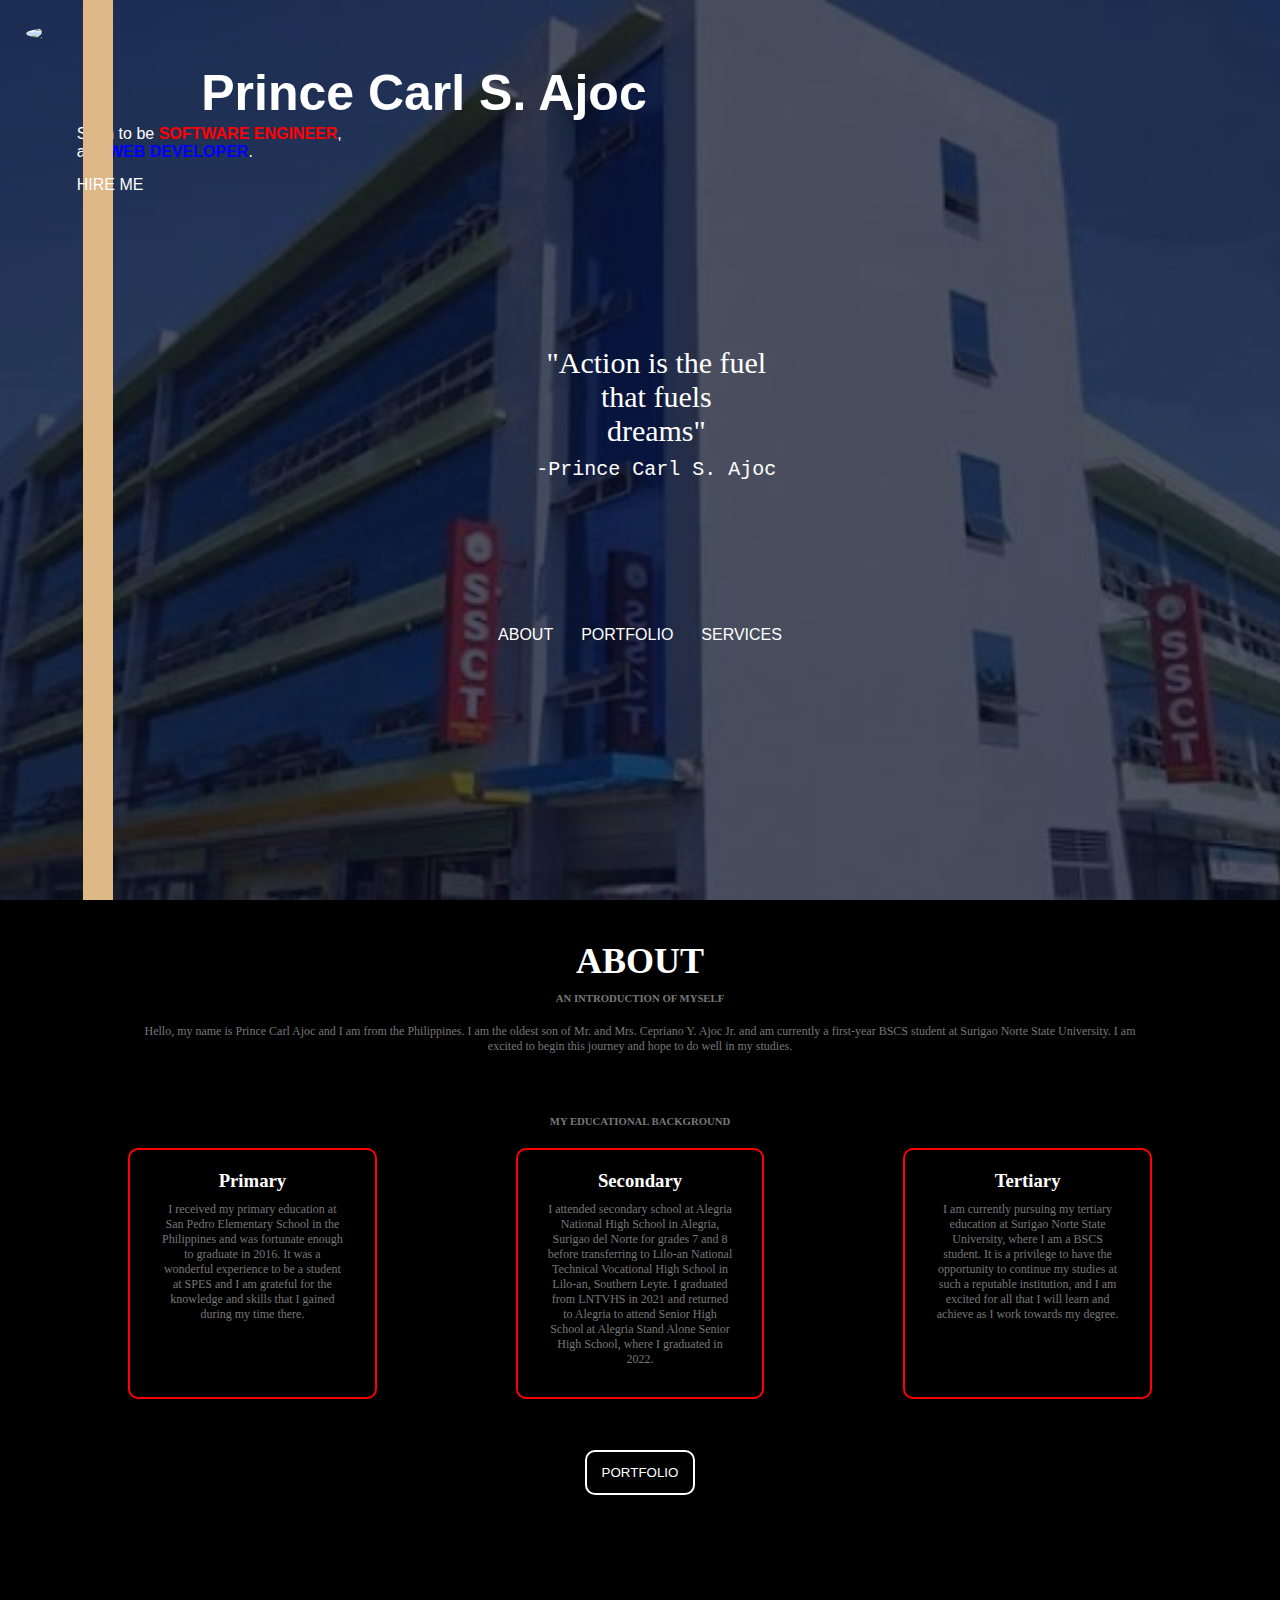
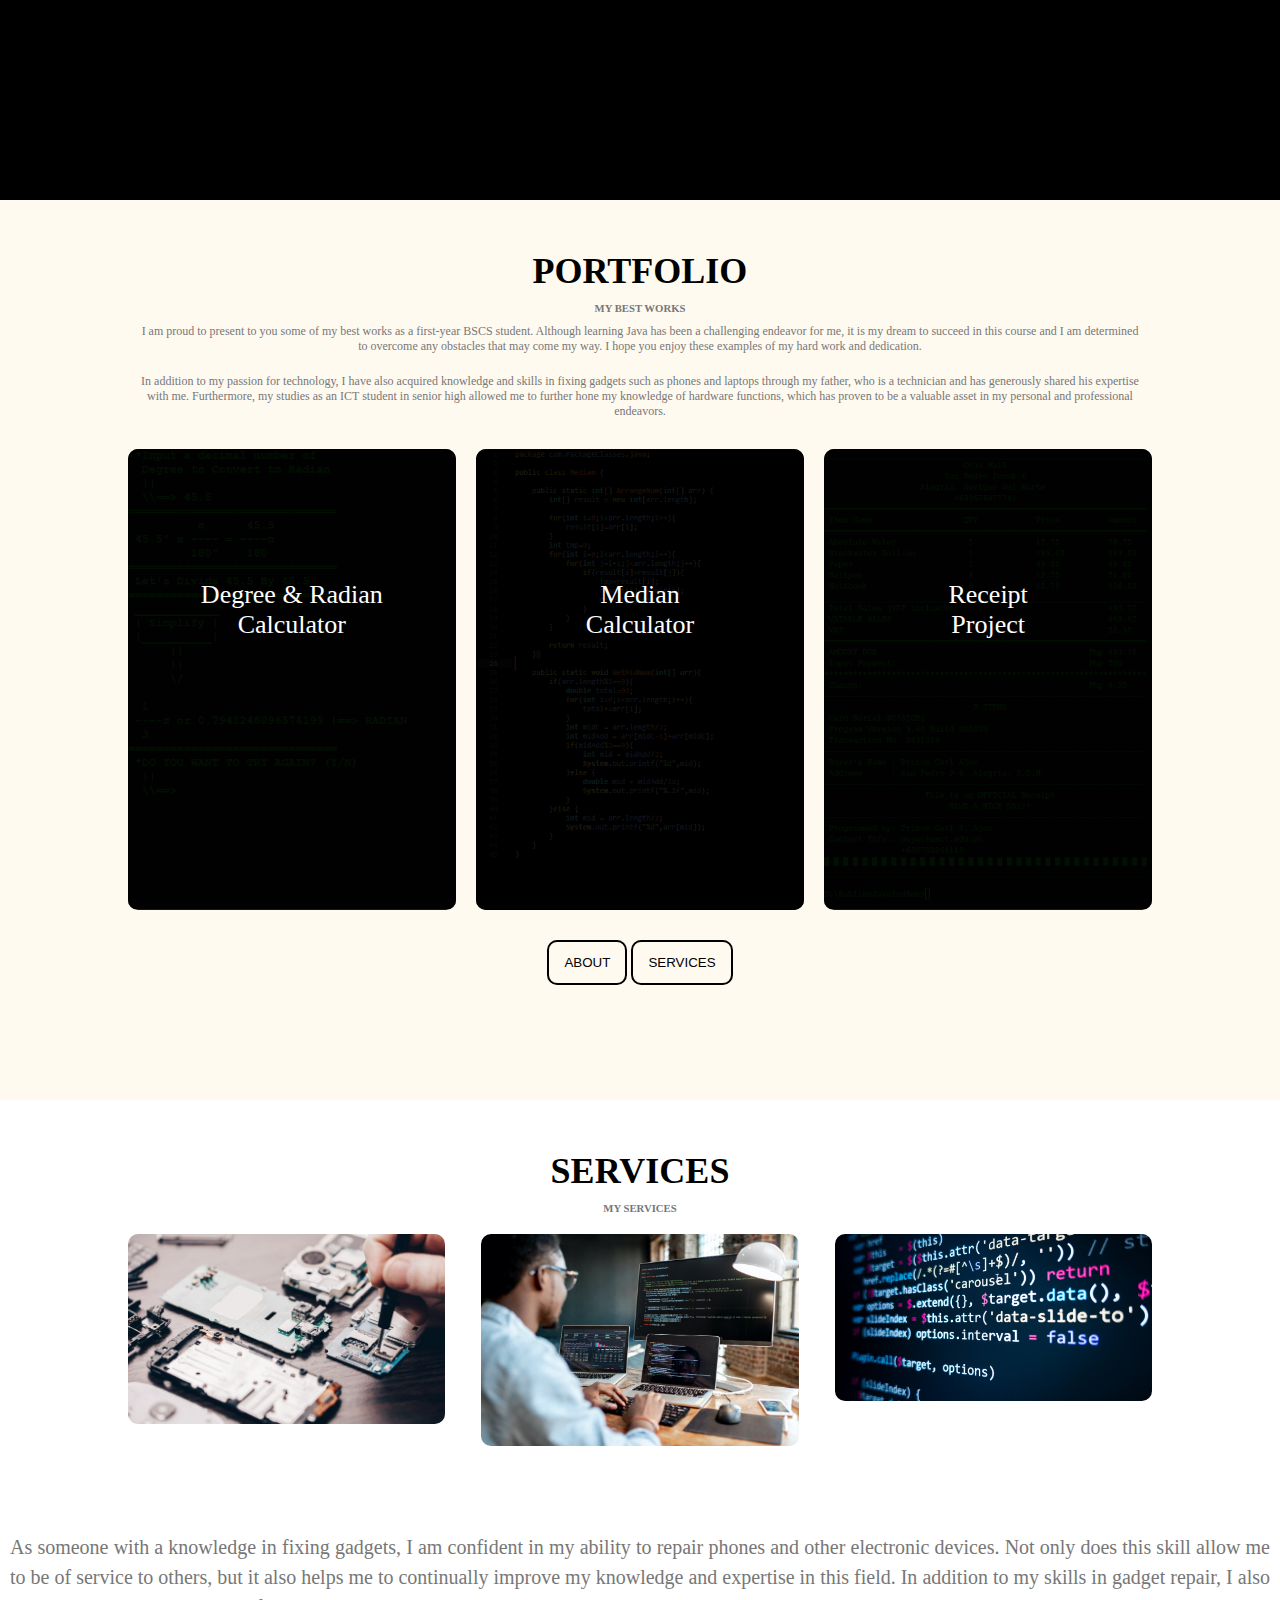
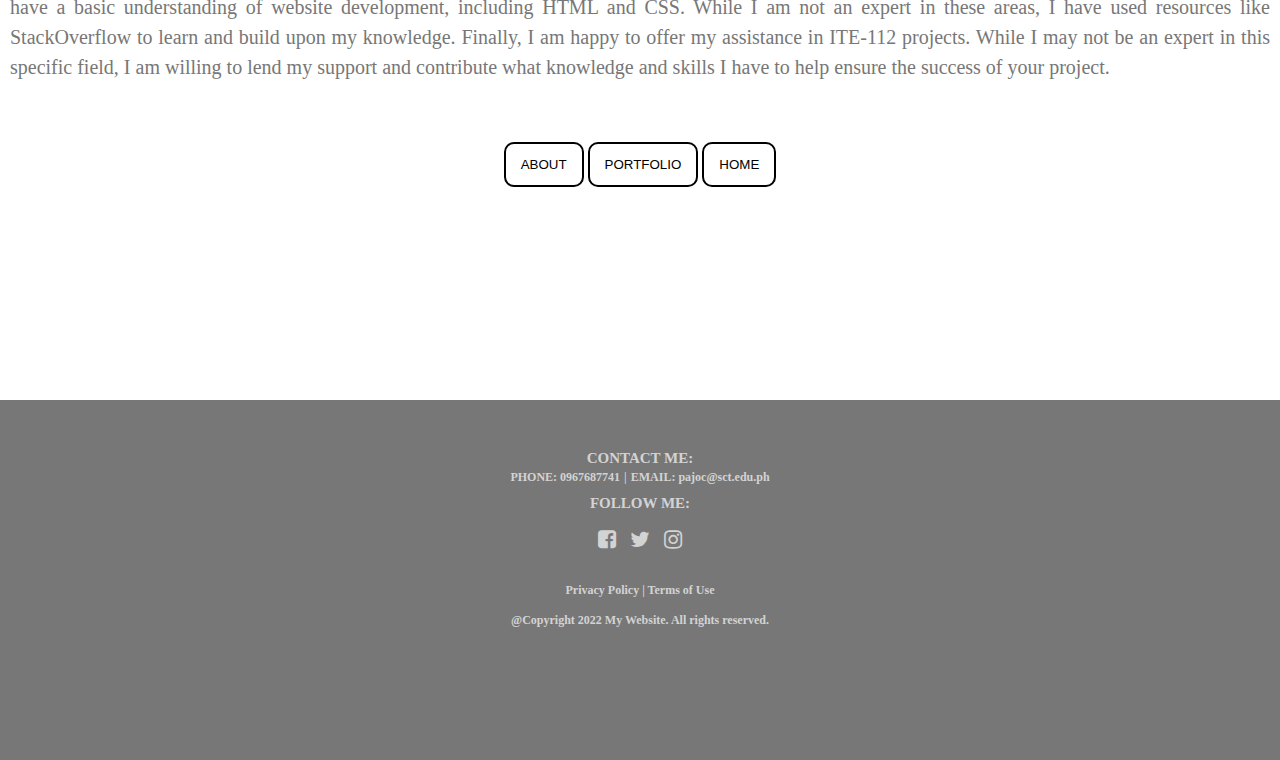
==== index.html @ 29563693 "Added new files" ====
<!DOCTYPE html>
<html>
<head>
	<meta charset="utf-8">
	<meta name="viewport" content="width=device-width, initial-scale=1">
	<link rel="stylesheet" type="text/css" href="style.css">
	<link rel="shortcut icon" type="image/x-icon" href="img/logo.png"/>
	<link rel="stylesheet" href="https://stackpath.bootstrapcdn.com/font-awesome/4.7.0/css/font-awesome.min.css">
	<title>My Profile</title>
</head>
<body>

	<!-- home section -->

	<section id="home" class="home"> <div class="line"></div> <img
	id="imagePro" src="img/mypic2.jpg"> <nav> <div class="top-nav-links">
	<h1 class="name">Prince Carl S. Ajoc</h1> <p class="intro">Soon to be
	<span class="pColor">SOFTWARE ENGINEER</span>,<br>and <span
	class="pColor2">WEB DEVELOPER</span>.</p> <a id="hire-me-link"
	href="Hire Me.html">HIRE ME</a> </div> <p class="motto">"Action is the
	fuel<br>that fuels<br>dreams"<br><span class="me">-Prince Carl S.
	Ajoc</span></p> </nav>

		<center>
				<div class="down-nav-links">
					<ul>
						<li><a href="#about">ABOUT</a></li>
						<li><a href="#portfolio">PORTFOLIO</a></li>
						<li><a href="#services">SERVICES</a></li>
					</ul>
				</div>
			</center>
	</section>


	<!-- about section -->


	<section id="about" class="about">
		<div class="section">
			<h1>ABOUT</h1>
			<h6>AN INTRODUCTION OF MYSELF</h3>
			<div class="my-self">
				<p class="text">Hello, my name is Prince Carl Ajoc and I am from the Philippines. I am the oldest son of Mr. and Mrs. Cepriano Y. Ajoc Jr. and am currently a first-year BSCS student at Surigao Norte State University. I am excited to begin this journey and hope to do well in my studies.</p>
			</div>

			<h6>MY EDUCATIONAL BACKGROUND</h6>
			<div class="row">
				<div class="edu-col">
					<h3>Primary</h3>
					<p class="text">I received my primary education at San Pedro Elementary School in the Philippines and was fortunate enough to graduate in 2016. It was a wonderful experience to be a student at SPES and I am grateful for the knowledge and skills that I gained during my time there.</p>
				</div>
				<div class="edu-col">
					<h3>Secondary</h3>
					<p class="text">I attended secondary school at Alegria National High School in Alegria, Surigao del Norte for grades 7 and 8 before transferring to Lilo-an National Technical Vocational High School in Lilo-an, Southern Leyte. I graduated from LNTVHS in 2021 and returned to Alegria to attend Senior High School at Alegria Stand Alone Senior High School, where I graduated in 2022.</p>
				</div>
				<div class="edu-col">
					<h3>Tertiary</h3>
					<p class="text">I am currently pursuing my tertiary education at Surigao Norte State University, where I am a BSCS student. It is a privilege to have the opportunity to continue my studies at such a reputable institution, and I am excited for all that I will learn and achieve as I work towards my degree.</p>
				</div>
			</div>
			<div>
				<a href="#portfolio"><button class="btn">PORTFOLIO</button></a></button>
			</div>
		</div>
	</section>


	<!-- Portfolio -->

	<section id="portfolio" class="portfolio">

		<div class="section1">
			
			<h1>PORTFOLIO</h1>
			<h6>MY BEST WORKS</h6>
			<p class="text">I am proud to present to you some of my best works as a first-year BSCS student. Although learning Java has been a challenging endeavor for me, it is my dream to succeed in this course and I am determined to overcome any obstacles that may come my way. I hope you enjoy these examples of my hard work and dedication.</p>

			<p class="text">In addition to my passion for technology, I have also acquired knowledge and skills in fixing gadgets such as phones and laptops through my father, who is a technician and has generously shared his expertise with me. Furthermore, my studies as an ICT student in senior high allowed me to further hone my knowledge of hardware functions, which has proven to be a valuable asset in my personal and professional endeavors.</p>
			<div class="row">
				<div class="profile-col">
					<img src="img/Degree&Radian Calcu.png">
					<div class="layer">
						<h3>Degree & Radian<br>Calculator</h3>
					</div>
				</div>
				<div class="profile-col">
					<img src="img/Median.png">
					<div class="layer">
						<h3>Median<br>Calculator</h3>
					</div>
				</div>
				<div class="profile-col">
					<img src="img/ReceiptProj.png">
					<div class="layer">
						<h3>Receipt<br>Project</h3>
					</div>
				</div>
			</div>
			<a href="#about"><button class="btn">ABOUT</button></a></button>
			<a href="#services"><button class="btn">SERVICES</button></a></button>
		</div>
	</section>

	<!-- --------------- Services ------------- -->

	<section id="services" class="services">
		<div class="section2">
			<h1>SERVICES</h1>
			<h6>MY SERVICES</h6>
			<div class="row">
				<div class="serv-col">
					<img src="img/cp repiar.jpg">
				</div>
				<div class="serv-col">
					<img src="img/web development services.jpg">
				</div>
				<div class="serv-col">
					<img src="img/javaCoding.jpg">
				</div>
			</div>
			<div class="row">
				
			</div>
		</div>
		<div class="my-service">
			<p class="text1">As someone with a knowledge in fixing gadgets, I am confident in my ability to repair phones and other electronic devices. Not only does this skill allow me to be of service to others, but it also helps me to continually improve my knowledge and expertise in this field. In addition to my skills in gadget repair, I also have a basic understanding of website development, including HTML and CSS. While I am not an expert in these areas, I have used resources like StackOverflow to learn and build upon my knowledge. Finally, I am happy to offer my assistance in ITE-112 projects. While I may not be an expert in this specific field, I am willing to lend my support and contribute what knowledge and skills I have to help ensure the success of your project.</p>
			<center>
				<a href="#about"><button class="btn">ABOUT</button></a></button>
				<a href="#portfolio"><button class="btn">PORTFOLIO</button></a></button>
				<a href="#home"><button class="btn">HOME</button></a></button>
			</center>
		</div>
	</section>


<!-- ------------------ footer ----------------------- -->

	<footer>
		<center>
			<div class="foot">
				<h4>CONTACT ME:</h5>
				<p>PHONE: 0967687741</p>
				<p>|</p>
				<p>EMAIL: pajoc@sct.edu.ph</p>
				<h4>FOLLOW ME:</h5>
				<a href="https://www.facebook.com/profile.php?id=100079654455077"><i class="fa fa-facebook-square fa-lg"></i></a>
				<a href="https://twitter.com/Ching_Nguy"><i class="fa fa-twitter fa-lg"></i></a>
				<a href="https://www.instagram.com/_lovepikachu_143/"><i class="fa fa-instagram fa-lg"></i></a>
				<h6><a href="Hire Me.html">Privacy Policy</a> | <a href="Hire Me.html">Terms of Use</a></h6>
				<h6>@Copyright 2022 My Website. All rights reserved.</h6>
			</div>
		</center>
	</footer>


<!-- ---------------- javascript ----------------- -->


</body>
</html>
---- style.css ----
*{
	margin: 0;
	padding: 0;
}

html {
	scroll-behavior: smooth;
}

.home {
	min-height: 100vh;
	width: 100%;
	background-image: linear-gradient(rgba(4,9,30,0.7),rgba(4,9,30,0.7)),url(img/BG.jpg);
	background-position: center;
	background-size: cover;
	position: relative;
}

.line {
	border-left: 30px solid burlywood;
	height: 100%;
	position: absolute;
	left: 6.5%;
}

#imagePro {
	padding: 2%;
	float: left;
	width: 150px;
	border-radius: 100%;
	position: relative;
}

nav {
	padding-top: 5%;
	padding-left: 6%;
}

.name {
	color: white;
	font-size: 50px;
	font-family: sans-serif;
	margin-bottom: 3px;
}

 .intro {
	margin-bottom: 15px;
	font-family: sans-serif;
	color: white;
}

.pColor {
	color: red;
	font-weight: bold;
}

.pColor2 {
	color: blue;
	font-weight: bold;
}

#hire-me-link {
	text-decoration: none;
	font-family: sans-serif;
	color: white;
	position: relative;
	display: inline-block;
}

#hire-me-link::after {
	content: '';
	width: 0%;
	height: 2px;
	background: #f44336;
	display: block;
	margin: auto;
	transition: 0.4s;
}

#hire-me-link:hover:after {
	width: 100%;
}

.motto{
    position: absolute;
    color: white;
    text-align: center;
    margin: 150px 35.9%;
    font-size: 30px;
    font-family: cursive;
}

.me {
	font-size: 20px;
	font-family: monospace;
}

.down-nav-links {
	margin-top: 33%;
	flex: 1;
}

.down-nav-links ul li {
	list-style: none;
	display: inline-block;
	padding: 8px 12px;
	position: relative;
}

.down-nav-links ul li a {
	color: white;
	font-family: sans-serif;
	text-decoration: none;
}

.down-nav-links ul li::after {
	content: '';
	width: 0%;
	height: 2px;
	background: #f44336;
	display: block;
	margin: auto;
	transition: 0.4s;
}

.down-nav-links ul li:hover:after {
	width: 100%;
}

@media(max-width: 1000px) {
	.down-nav-links {
		margin-top: 120%;
	}
}

@media(max-width: 700px) {

	nav {
		padding-top: 15%;
	}

	.line {
		margin-left: 11px;
	}

	#imagePro {
		margin-top: 9%;
		width: 100px;
	}

	.motto{
		margin-left: 28%;
	    font-size: 15px;
	}

	.me {
		font-size: 10px;
	}

	.name {
		font-size: 25px;
	}

	#hire-me-link {
		font-size: 10px;
	}

	.top-nav-links .intro {
		font-size: 9px;
	}

	.down-nav-links {
		margin-top: 120%;
	}

	.down-nav-links ul li {
		font-size: 10px;
	}


}

/*----- about ------*/

.about {
	min-height: 100vh;
	width: 100%;
	background-color: rgb(0, 0, 0);
}

.section {
	width: 80%;
	margin: auto;
	text-align: center;
	padding-top: 40px;
}

.section h1 {
	color: white;
	font-size: 36px;
	font-weight: 600;
}

h3 {
	color: white;
}



.text {
	color: #777;
	font-size: 12px;
	font-weight: 300;
	line-height: 15px;
	padding: 10px;
}

.my-self {
	margin-bottom: 5%;
}

.row {
	margin-top: 2%;
	display: flex;
	justify-content: space-between;
}

.edu-col {
	flex-basis: 20%;
	border-radius: 10px;
	border: 2px solid red;
	margin-bottom: 5%;
	padding: 20px;
	transition: 0.4s;
}

.section h6 {
	color: #777;
	text-align: center;
	font-weight: 600;
	margin: 10px 0;
}

.edu-col:hover {
	box-shadow: 0 0 20px 0px red;
}

.section .btn {
	color: white;
	padding: 13px 15px;
	background: transparent;
	border-radius: 10px;
	border: 2px solid white;
	transition: 1s;
}

.section .btn:hover {
	background-color: white;
	color: black;
}

@media(max-width: 700px) {
	.row {
		flex-direction: column;
	}

	.btn {
		margin-bottom: 15px;
	}
}

/*------------ Portfolio ----------------*/

.portfolio {
	min-height: 100vh;
	width: 100%;
	background-color: floralwhite;
}

.section1 {
	width: 80%;
	margin: auto;
	text-align: center;
	padding-top: 50px;
}

.section1 h1 {
	font-size: 36px;
	font-weight: 600;
}

.section1 h6 {
	margin-top: 10px;
	color: #777;
}


.profile-col {
	flex-basis: 32%;
	border-radius: 10px;
	margin-bottom: 30px;
	position: relative;
	overflow: hidden;
}

.profile-col img {
	width: 100%;
	display: block;
}

.layer {
	background: rgba(0, 0, 0, 0.9);
	height: 100%;
	width: 100%;
	position: absolute;
	top: 0;
	left: 0;
	transition: 0.4s;
}

.layer:hover {
	background: transparent;
}

.layer h3 {
	width: 100%;
	font-weight: 500;
	color: #fff;
	font-size: 26px;
	bottom: 30vh;
	left: 50%;
	transform: translateX(-50%);
	position: absolute;
	opacity: 1;
	transition: 0.4s;
}

.layer:hover h3 {
	bottom: 0;
	opacity: 0;
}

.portfolio .btn {
	color: black;
	margin-bottom: 30px;
	padding: 13px 15px;
	background: transparent;
	border-radius: 10px;
	border: 2px solid black;
	transition: 1s;
}

.portfolio .btn:hover {
	background-color: black;
	color: white;
}

/*---------------- services ------------*/

.services {
	min-height: 100vh;
	width: 100%;
}

.section2 {
	width: 80%;
	margin: auto;
	text-align: center;
	padding-top: 50px;
}

.serv-col {
	flex-basis: 31%;
	border-radius: 10px;
	margin-bottom: 5%;
	text-align: left;
}

.serv-col img {
	width: 100%;
	border-radius: 10px;
}

.section2 h1 {
	font-size: 36px;
	font-weight: 600;
}

.section2 h6 {
	margin-top: 10px;
	color: #777;
}

.text1 {
	color: #777;
	font-size: 20px;
	font-weight: 300;
	line-height: 30px;
	padding: 10px;
	text-align: justify;
}

.services .btn {
	color: black;
	margin-top: 50px;
	margin-bottom: 20px;
	padding: 13px 15px;
	background: transparent;
	border-radius: 10px;
	border: 2px solid black;
	transition: 1s;
}

.services .btn:hover {
	background-color: orangered;
	border: 2px solid orangered;
	color: white;
}

/*------------ footer -------------*/

footer {
	min-height: 40vh;
	width: 100%;
	background-color: #777;
}

.foot {
	width: 80%;
	margin: auto;
	text-align: center;
	padding-top: 50px;
}

h4 {
	font-size: 15px;
	font-weight: 600;
	color: lightgray;
}

.fa {
	margin: 20px 5px;
	color: lightgray;
	transition: 0.4s;
}

.fa:hover {
	color: darkslategray;
}

.foot p {
	font-size: 12px;
	font-weight: 600;
	color: lightgray;
	display: inline-block;
}

footer h6 {
	margin-top: 15px;
	font-size: 12px;
	font-weight: 600;
	color: lightgray;
}

footer h6 a {
	text-decoration: none;
	color: lightgray;
	transition: 0.4s;
}

footer h6 a:hover {
	color: darkslategray;
}

.foot p {
	margin-bottom: 10px;
}
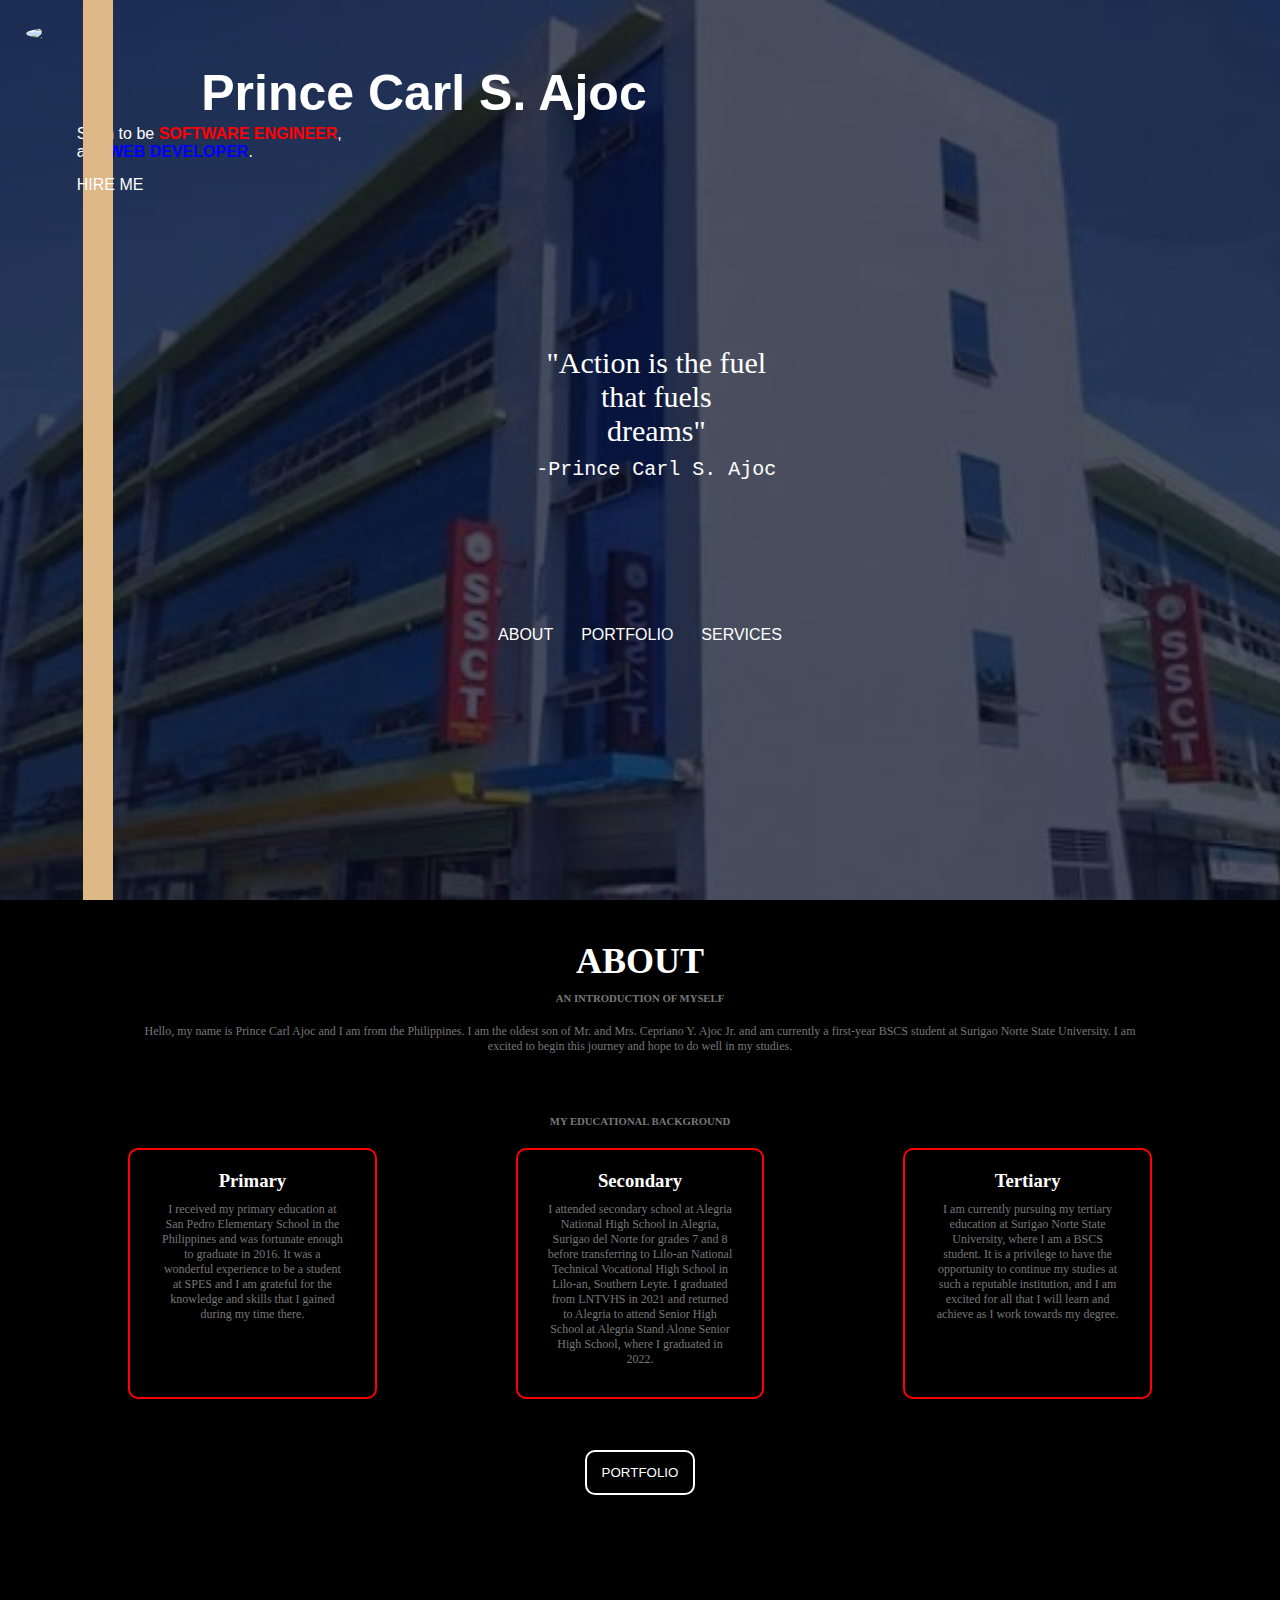
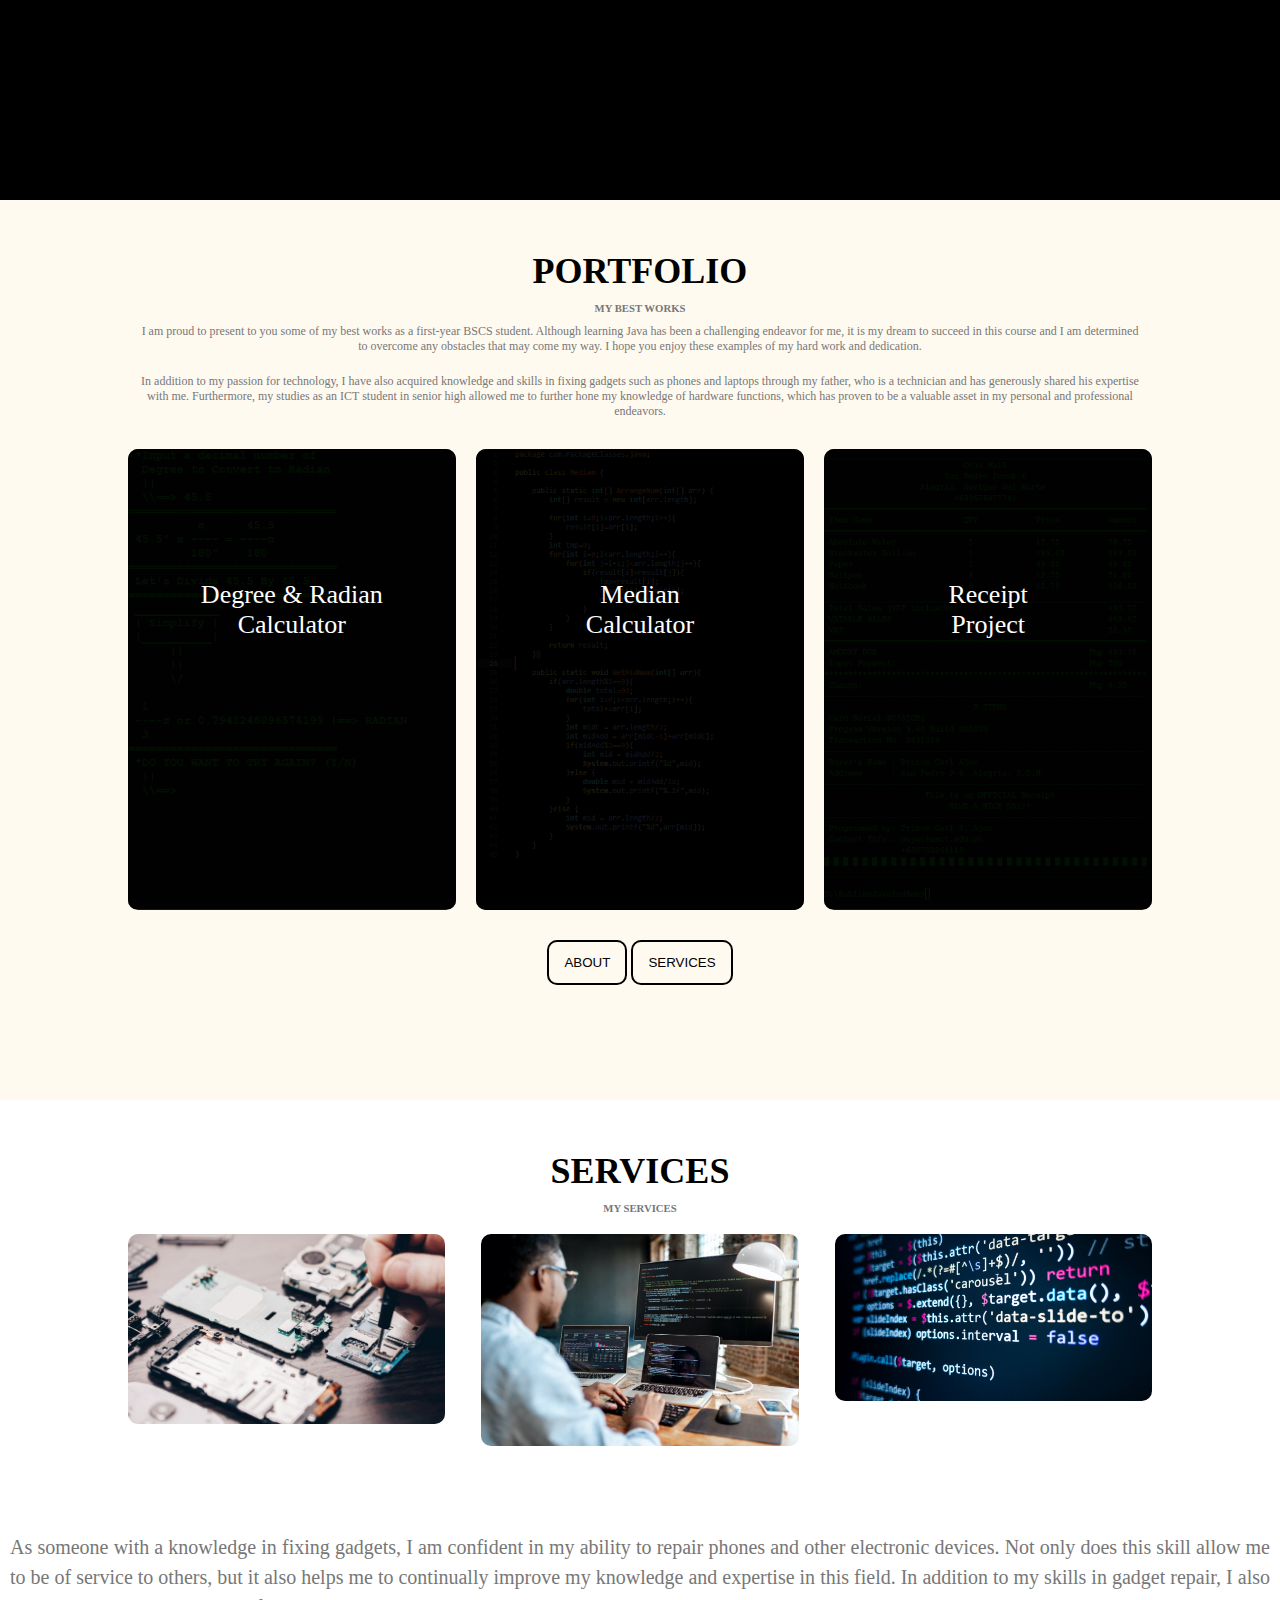
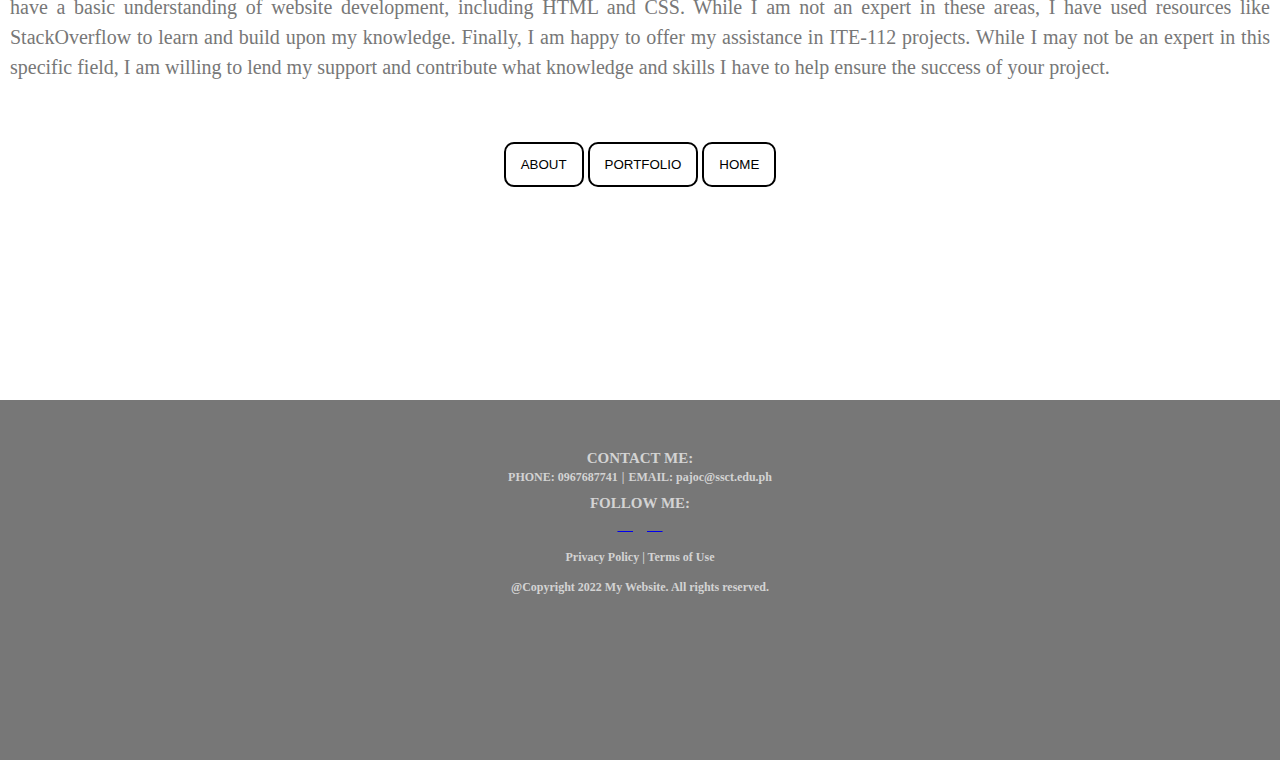
==== commit 965eff75: "update" ====
--- a/index.html
+++ b/index.html
@@ -5,6 +5,7 @@
 	<meta name="viewport" content="width=device-width, initial-scale=1">
 	<link rel="stylesheet" type="text/css" href="style.css">
 	<link rel="shortcut icon" type="image/x-icon" href="img/logo.png"/>
+	<script src="https://kit.fontawesome.com/f4d60c73af.js" crossorigin="anonymous"></script>
 	<link rel="stylesheet" href="https://stackpath.bootstrapcdn.com/font-awesome/4.7.0/css/font-awesome.min.css">
 	<title>My Profile</title>
 </head>
@@ -142,20 +143,16 @@
 				<h4>CONTACT ME:</h5>
 				<p>PHONE: 0967687741</p>
 				<p>|</p>
-				<p>EMAIL: pajoc@sct.edu.ph</p>
+				<p>EMAIL: pajoc@ssct.edu.ph</p>
 				<h4>FOLLOW ME:</h5>
-				<a href="https://www.facebook.com/profile.php?id=100079654455077"><i class="fa fa-facebook-square fa-lg"></i></a>
-				<a href="https://twitter.com/Ching_Nguy"><i class="fa fa-twitter fa-lg"></i></a>
-				<a href="https://www.instagram.com/_lovepikachu_143/"><i class="fa fa-instagram fa-lg"></i></a>
+				<a href="https://www.facebook.com/profile.php?id=100079654455077"><i class="fa-brands fa-square-facebook"></i></a>
+				<a href="https://twitter.com/Ching_Nguy"><i class="fa-brands fa-twitter"></i></a>
+				<a href="https://www.instagram.com/_lovepikachu_143/"><i class="fa-brands fa-instagram"></i></a>
+				<a href="#"><i class="fa-brands fa-tiktok"></i></a>
 				<h6><a href="Hire Me.html">Privacy Policy</a> | <a href="Hire Me.html">Terms of Use</a></h6>
 				<h6>@Copyright 2022 My Website. All rights reserved.</h6>
 			</div>
 		</center>
 	</footer>
-
-
-<!-- ---------------- javascript ----------------- -->
-
-
 </body>
 </html>--- a/style.css
+++ b/style.css
@@ -438,13 +438,14 @@
 	color: lightgray;
 }
 
-.fa {
+.fa-brands {
+	font-size: 20px;
 	margin: 20px 5px;
 	color: lightgray;
 	transition: 0.4s;
 }
 
-.fa:hover {
+.fa-brands:hover {
 	color: darkslategray;
 }
 
